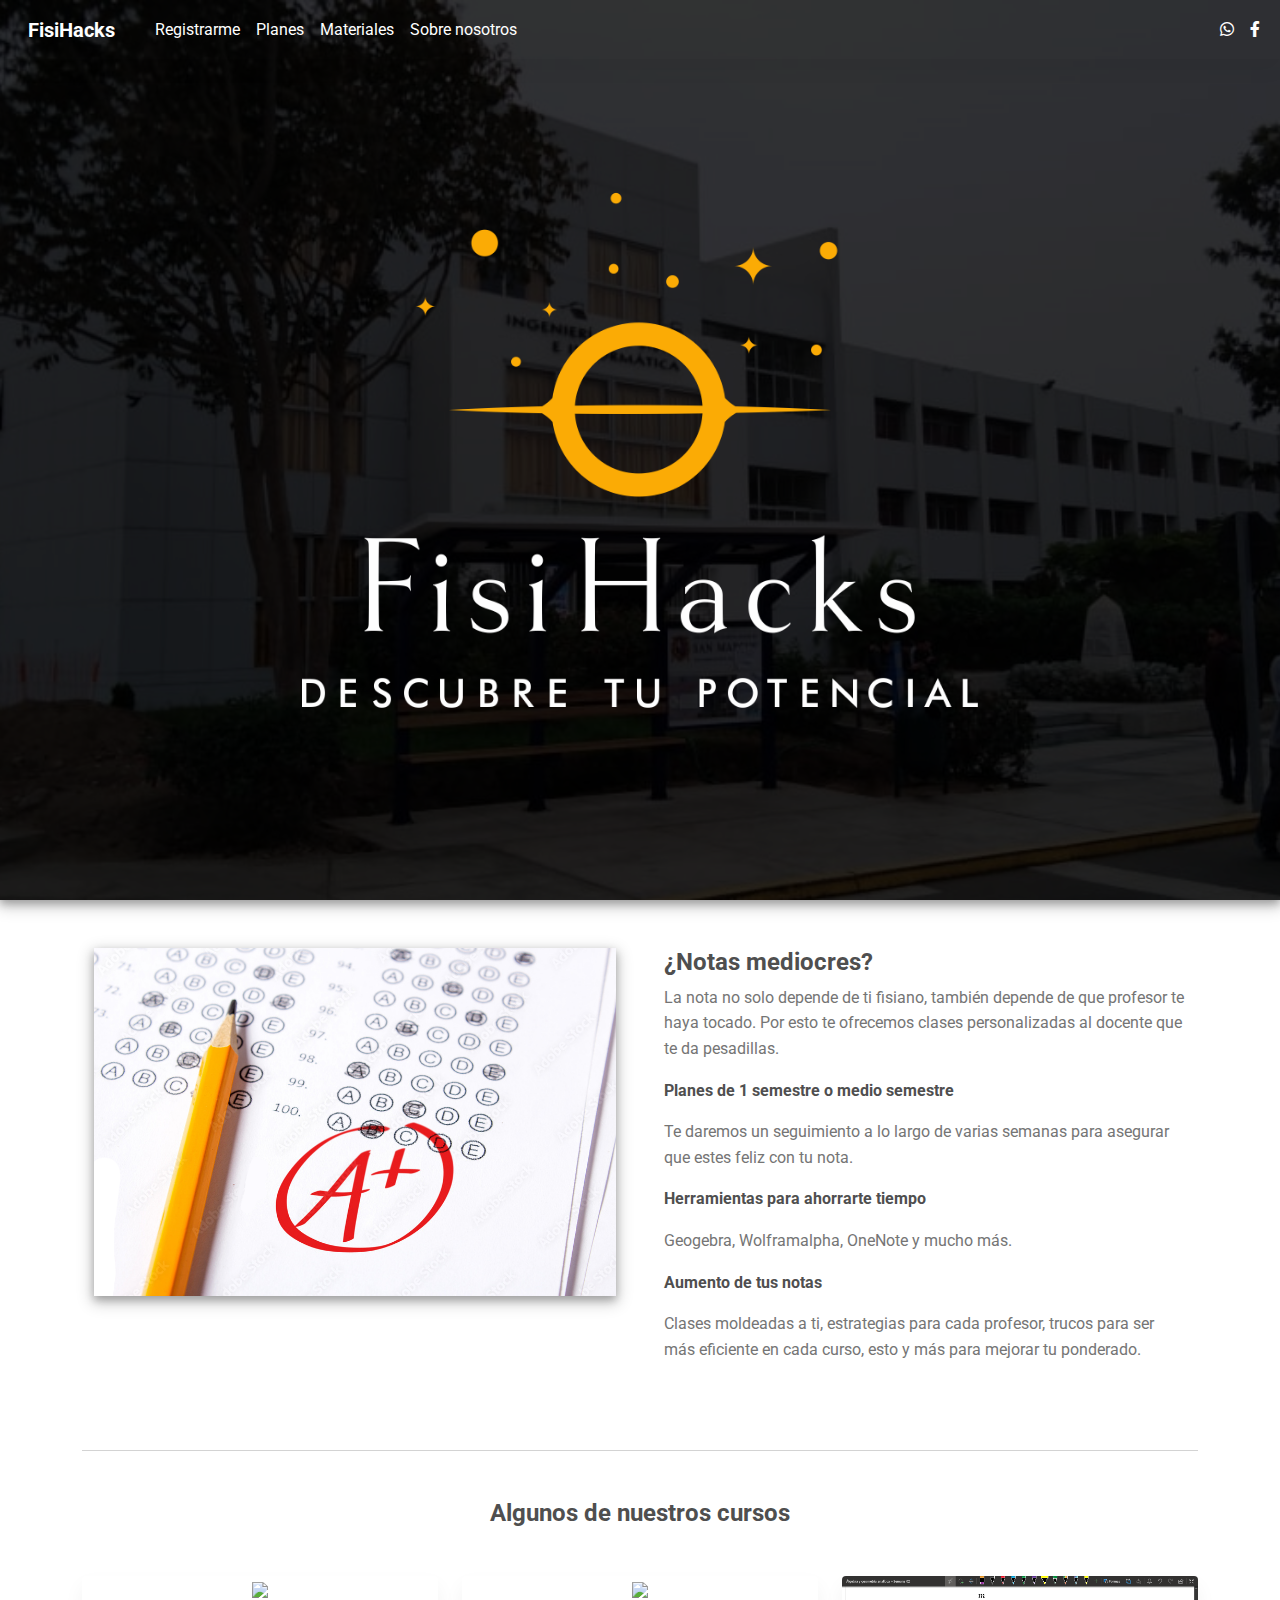
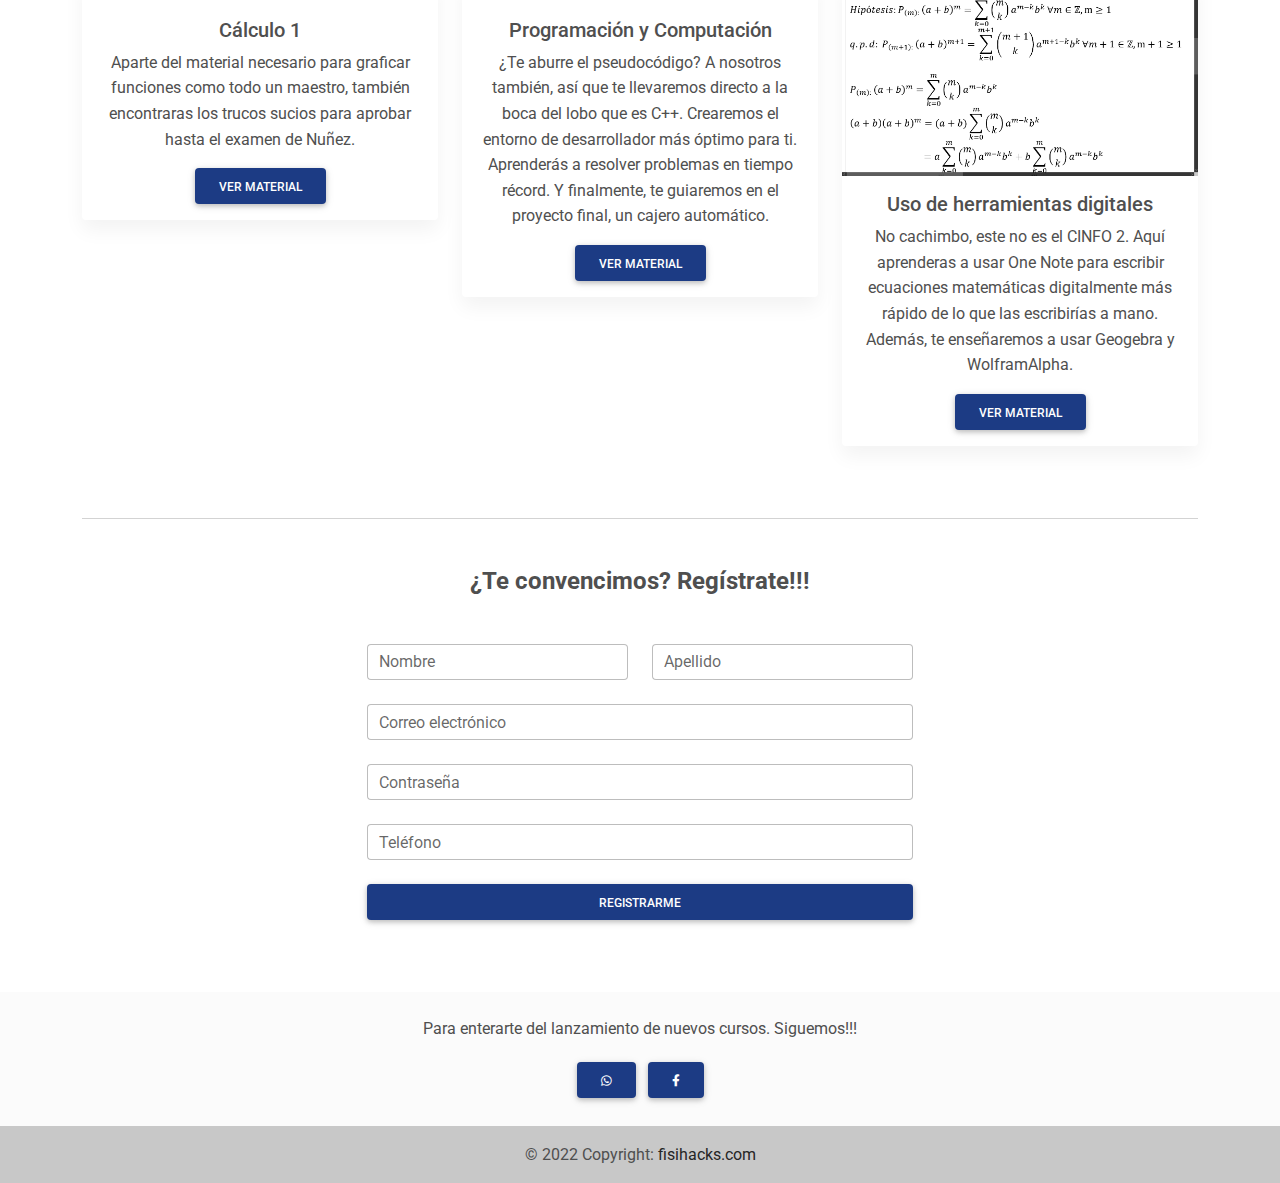
==== index.html @ 08a4823c "Removed the github logo and link" ====
<!DOCTYPE html>
<html lang="en">
  <head>
    <meta charset="UTF-8" />
    <meta
      name="viewport"
      content="width=device-width, initial-scale=1, shrink-to-fit=no"
    />
    <meta http-equiv="x-ua-compatible" content="ie=edge" />
    <title>FisiHacks</title>
    <!-- Favicon -->
    <link rel="icon" type="image/x-icon" href="img/favicon.ico" />
    <!-- Font Awesome -->
    <link
      rel="stylesheet"
      href="https://use.fontawesome.com/releases/v5.11.2/css/all.css"
    />
    <!-- Google Fonts Roboto -->
    <link
      rel="stylesheet"
      href="https://fonts.googleapis.com/css2?family=Roboto:wght@300;400;500;700&display=swap"
    />
    <!-- MDB -->
    <link rel="stylesheet" href="css/mdb.min.css" />
    <!-- Custom styles -->
    <link rel="stylesheet" href="css/style.css" />
  </head>
  <body>
    <!--Main Navigation-->
    <header>
      <style>
        #intro {
          background-image: url('img/Fisi_01.jpg');
          height: 100vh;
        }

        /* Height for devices larger than 576px */
        @media (min-width: 992px) {
          #intro {
            margin-top: -58.59px;
          }
        }

        .navbar .nav-link {
          color: #fff !important;
        }
      </style>

      <!-- Navbar -->
      <nav
        class="navbar navbar-expand-lg navbar-dark d-none d-lg-block"
        style="z-index: 2000"
      >
        <div class="container-fluid">
          <!-- Navbar brand -->
          <a class="navbar-brand nav-link" target="_blank" href="">
            <strong>FisiHacks</strong>
          </a>
          <button
            class="navbar-toggler"
            type="button"
            data-mdb-toggle="collapse"
            data-mdb-target="#navbarExample01"
            aria-controls="navbarExample01"
            aria-expanded="false"
            aria-label="Toggle navigation"
          >
            <i class="fas fa-bars"></i>
          </button>
          <div class="collapse navbar-collapse" id="navbarExample01">
            <ul class="navbar-nav me-auto mb-2 mb-lg-0">
              <li class="nav-item">
                <a class="nav-link" href="" rel="nofollow" target="_blank"
                  >Registrarme</a
                >
              </li>
              <li class="nav-item">
                <a class="nav-link" href="" target="_blank">Planes</a>
              </li>
              <li class="nav-item active">
                <a class="nav-link" aria-current="page" href="">Materiales</a>
              </li>
              <li class="nav-item">
                <a class="nav-link" href="" rel="nofollow" target="_blank"
                  >Sobre nosotros</a
                >
              </li>
            </ul>

            <ul class="navbar-nav d-flex flex-row">
              <!-- Icons -->
              <li class="nav-item me-3 me-lg-0">
                <a
                  class="nav-link"
                  href="https://chat.whatsapp.com/BIoM9AsCcpbEurdD3DkaoM"
                  rel="nofollow"
                  target="_blank"
                >
                  <i class="fab fa-whatsapp"></i>
                </a>
              </li>
              <li class="nav-item me-3 me-lg-0">
                <a class="nav-link" href="" rel="nofollow" target="_blank">
                  <i class="fab fa-facebook-f"></i>
                </a>
              </li>
              <!-- <li class="nav-item me-3 me-lg-0">
                <a
                  class="nav-link"
                  href="https://github.com/DivorcedLance/fisihacks"
                  rel="nofollow"
                  target="_blank"
                >
                  <i class="fab fa-github"></i>
                </a>
              </li> -->
            </ul>
          </div>
        </div>
      </nav>
      <!-- Navbar -->

      <!-- Background image -->
      <div id="intro" class="bg-image shadow-2-strong">
        <div class="mask" style="background-color: rgba(0, 0, 0, 0.8)">
          <div
            class="container d-flex align-items-center justify-content-center text-center h-100"
          >
            <div class="container">
              <img width="85%" src="img/FisiHacks_Logo_04.png" alt="" />
              <!-- <h1 class="mb-2">Fisihacks</h1>
              <h5 class="mb-4">Descubre tu potencial</h5> -->
              <!-- <a
                class="btn btn-outline-light btn-lg m-2"
                href=""
                role="button"
                rel="nofollow"
                target="_blank"
                >Registrarme</a
              > -->
              <!-- <a
                class="btn btn-outline-light btn-lg m-2"
                href=""
                target="_blank"
                role="button"
                >Ver material</a
              > -->
            </div>
          </div>
        </div>
      </div>
      <!-- Background image -->
    </header>
    <!--Main Navigation-->

    <!--Main layout-->
    <main class="mt-5">
      <div class="container">
        <!--Section: Content-->
        <section>
          <div class="row">
            <div class="col-md-6 gx-5 mb-4">
              <div
                class="bg-image hover-overlay ripple shadow-2-strong"
                data-mdb-ripple-color="light"
              >
                <img src="img/Aprobado.png" class="img-fluid" />
                <a href="">
                  <div
                    class="mask"
                    style="background-color: rgba(251, 251, 251, 0.15)"
                  ></div>
                </a>
              </div>
            </div>

            <div class="col-md-6 gx-5 mb-4">
              <h4><strong>¿Notas mediocres?</strong></h4>
              <p class="text-muted">
                La nota no solo depende de ti fisiano, también depende de que
                profesor te haya tocado. Por esto te ofrecemos clases
                personalizadas al docente que te da pesadillas.
              </p>
              <p><strong>Planes de 1 semestre o medio semestre</strong></p>
              <p class="text-muted">
                Te daremos un seguimiento a lo largo de varias semanas para
                asegurar que estes feliz con tu nota.
              </p>
              <p><strong>Herramientas para ahorrarte tiempo</strong></p>
              <p class="text-muted">
                Geogebra, Wolframalpha, OneNote y mucho más.
              </p>
              <p><strong>Aumento de tus notas</strong></p>
              <p class="text-muted">
                Clases moldeadas a ti, estrategias para cada profesor, trucos
                para ser más eficiente en cada curso, esto y más para mejorar tu
                ponderado.
              </p>
            </div>
          </div>
        </section>
        <!--Section: Content-->

        <hr class="my-5" />

        <!--Section: Content-->
        <section class="text-center">
          <h4 class="mb-5"><strong>Algunos de nuestros cursos</strong></h4>

          <div class="row">
            <div class="col-lg-4 col-md-12 mb-4">
              <div class="card">
                <div
                  class="bg-image hover-overlay ripple"
                  data-mdb-ripple-color="light"
                >
                  <img
                    src="https://infolibros.org/wp-content/uploads/2021/07/Libros-de-Calculo-Diferencial.jpg"
                    class="img-fluid"
                  />
                  <a
                    href="https://drive.google.com/file/d/1Hm5dFRKLoYEXFimtASjqqFKH6WL6PnWg/view?usp=sharing"
                    target="_blank"
                  >
                    <div
                      class="mask"
                      style="background-color: rgba(251, 251, 251, 0.15)"
                    ></div>
                  </a>
                </div>
                <div class="card-body">
                  <h5 class="card-title">Cálculo 1</h5>
                  <p class="card-text">
                    Aparte del material necesario para graficar funciones como
                    todo un maestro, también encontraras los trucos sucios para
                    aprobar hasta el examen de Nuñez.
                  </p>
                  <a
                    href="https://drive.google.com/file/d/1Hm5dFRKLoYEXFimtASjqqFKH6WL6PnWg/view?usp=sharing"
                    target="_blank"
                    class="btn btn-primary"
                    >Ver material</a
                  >
                </div>
              </div>
            </div>

            <div class="col-lg-4 col-md-6 mb-4">
              <div class="card">
                <div
                  class="bg-image hover-overlay ripple"
                  data-mdb-ripple-color="light"
                >
                  <img
                    src="https://i0.wp.com/imgs.hipertextual.com/wp-content/uploads/2019/05/hipertextual-cursos-online-gratis-aprender-programar-c-2019879376.jpg?fit=1500%2C1000&quality=50&strip=all&ssl=1"
                    class="img-fluid"
                  />
                  <a
                    href="https://drive.google.com/file/d/14FjlfsZc5AvbU9Iaonw8R_euKF20Tw_i/view?usp=sharing"
                    target="_blank"
                  >
                    <div
                      class="mask"
                      style="background-color: rgba(251, 251, 251, 0.15)"
                    ></div>
                  </a>
                </div>
                <div class="card-body">
                  <h5 class="card-title">Programación y Computación</h5>
                  <p class="card-text">
                    ¿Te aburre el pseudocódigo? A nosotros también, así que te
                    llevaremos directo a la boca del lobo que es C++. Crearemos
                    el entorno de desarrollador más óptimo para ti. Aprenderás a
                    resolver problemas en tiempo récord. Y finalmente, te
                    guiaremos en el proyecto final, un cajero automático.
                  </p>
                  <a
                    href="https://drive.google.com/file/d/14FjlfsZc5AvbU9Iaonw8R_euKF20Tw_i/view?usp=sharing"
                    target="_blank"
                    class="btn btn-primary"
                    >Ver material</a
                  >
                </div>
              </div>
            </div>

            <div class="col-lg-4 col-md-6 mb-4">
              <div class="card">
                <div
                  class="bg-image hover-overlay ripple"
                  data-mdb-ripple-color="light"
                >
                  <img src="img/OneNote.png" class="img-fluid" />
                  <a
                    href="https://drive.google.com/drive/folders/1W7O_yobjaJv3YjM_8ze2fglSR3cd8-m-?usp=share_link"
                    target="_blank"
                  >
                    <div
                      class="mask"
                      style="background-color: rgba(251, 251, 251, 0.15)"
                    ></div>
                  </a>
                </div>
                <div class="card-body">
                  <h5 class="card-title">Uso de herramientas digitales</h5>
                  <p class="card-text">
                    No cachimbo, este no es el CINFO 2. Aquí aprenderas a usar
                    One Note para escribir ecuaciones matemáticas digitalmente
                    más rápido de lo que las escribirías a mano. Además, te
                    enseñaremos a usar Geogebra y WolframAlpha.
                  </p>
                  <a
                    href="https://drive.google.com/drive/folders/1W7O_yobjaJv3YjM_8ze2fglSR3cd8-m-?usp=share_link"
                    target="_blank"
                    class="btn btn-primary"
                    >Ver material</a
                  >
                </div>
              </div>
            </div>
          </div>
        </section>
        <!--Section: Content-->

        <hr class="my-5" />

        <!--Section: Content-->
        <section class="mb-5">
          <h4 class="mb-5 text-center">
            <strong>¿Te convencimos? Regístrate!!!</strong>
          </h4>

          <div class="row d-flex justify-content-center">
            <div class="col-md-6">
              <form id="register-form">
                <!-- 2 column grid layout with text inputs for the first and last names -->
                <div class="row mb-4">
                  <div class="col">
                    <div class="form-outline">
                      <input
                        type="text"
                        id="form3Example1"
                        class="form-control"
                      />
                      <label class="form-label" for="form3Example1"
                        >Nombre</label
                      >
                    </div>
                  </div>
                  <div class="col">
                    <div class="form-outline">
                      <input
                        type="text"
                        id="form3Example2"
                        class="form-control"
                      />
                      <label class="form-label" for="form3Example2"
                        >Apellido</label
                      >
                    </div>
                  </div>
                </div>

                <!-- Email input -->
                <div class="form-outline mb-4">
                  <input type="email" id="form3Example3" class="form-control" />
                  <label class="form-label" for="form3Example3"
                    >Correo electrónico</label
                  >
                </div>

                <!-- Password input -->
                <div class="form-outline mb-4">
                  <input
                    type="password"
                    id="form3Example4"
                    class="form-control"
                  />
                  <label class="form-label" for="form3Example4"
                    >Contraseña</label
                  >
                </div>

                <!-- Phone Number input -->
                <div class="form-outline mb-4">
                  <input type="tel" id="form3Example5" class="form-control" />
                  <label class="form-label" for="form3Example4">Teléfono</label>
                </div>

                <!-- Checkbox -->
                <!-- <div class="form-check d-flex justify-content-center mb-4">
                  <input
                    class="form-check-input me-2"
                    type="checkbox"
                    value=""
                    id="form2Example3"
                    checked
                  />
                  <label class="form-check-label" for="form2Example3">
                    Subscribe to our newsletter
                  </label>
                </div> -->

                <!-- Submit button -->
                <button
                  type=""
                  onClick="document.getElementById('register-form').scrollIntoView();"
                  class="btn btn-primary btn-block mb-4"
                >
                  Registrarme
                </button>

                <!-- Register buttons -->
                <!-- <div class="text-center">
                  <p>or sign up with:</p>
                  <button
                    type="button"
                    class="btn btn-primary btn-floating mx-1"
                  >
                    <i class="fab fa-facebook-f"></i>
                  </button>

                  <button
                    type="button"
                    class="btn btn-primary btn-floating mx-1"
                  >
                    <i class="fab fa-google"></i>
                  </button>

                  <button
                    type="button"
                    class="btn btn-primary btn-floating mx-1"
                  >
                    <i class="fab fa-twitter"></i>
                  </button>

                  <button
                    type="button"
                    class="btn btn-primary btn-floating mx-1"
                  >
                    <i class="fab fa-github"></i>
                  </button>
                </div> -->
              </form>
            </div>
          </div>
        </section>
        <!--Section: Content-->
      </div>
    </main>
    <!--Main layout-->

    <!-- Footer -->
    <footer class="bg-light text-lg-start">
      <!-- <div class="py-4 text-center">
        <a
          role="button"
          class="btn btn-primary btn-lg m-2"
          href=""
          rel="nofollow"
          target="_blank"
        >
          Learn Bootstrap 5
        </a>
        <a
          role="button"
          class="btn btn-primary btn-lg m-2"
          href=""
          target="_blank"
        >
          Download MDB UI KIT
        </a>
      </div>

      <hr class="m-0" /> -->

      <div class="text-center py-4 align-items-center">
        <p>Para enterarte del lanzamiento de nuevos cursos. Siguemos!!!</p>
        <a
          href="https://chat.whatsapp.com/BIoM9AsCcpbEurdD3DkaoM"
          class="btn btn-primary m-1"
          role="button"
          rel="nofollow"
          target="_blank"
        >
          <i class="fab fa-whatsapp"></i>
        </a>
        <a
          href=""
          class="btn btn-primary m-1"
          role="button"
          rel="nofollow"
          target="_blank"
        >
          <i class="fab fa-facebook-f"></i>
        </a>
      </div>

      <!-- Copyright -->
      <div class="text-center p-3" style="background-color: rgba(0, 0, 0, 0.2)">
        © 2022 Copyright:
        <a class="text-dark" href="https://divorcedlance.github.io/fisihacks/"
          >fisihacks.com</a
        >
      </div>
      <!-- Copyright -->
    </footer>
    <!--Footer-->
    <!-- MDB -->
    <script type="text/javascript" src="js/mdb.min.js"></script>
    <!-- Custom scripts -->
    <script type="text/javascript" src="js/script.js"></script>
  </body>
</html>
---- css/style.css ----
.btn-primary {
    background-color: #1c3b84;
    border-color: #1c3b84;
    color: #fff;
};

.fisi-y {
    border-color: #f0ad4e;
    color: #f0ad4e;
}
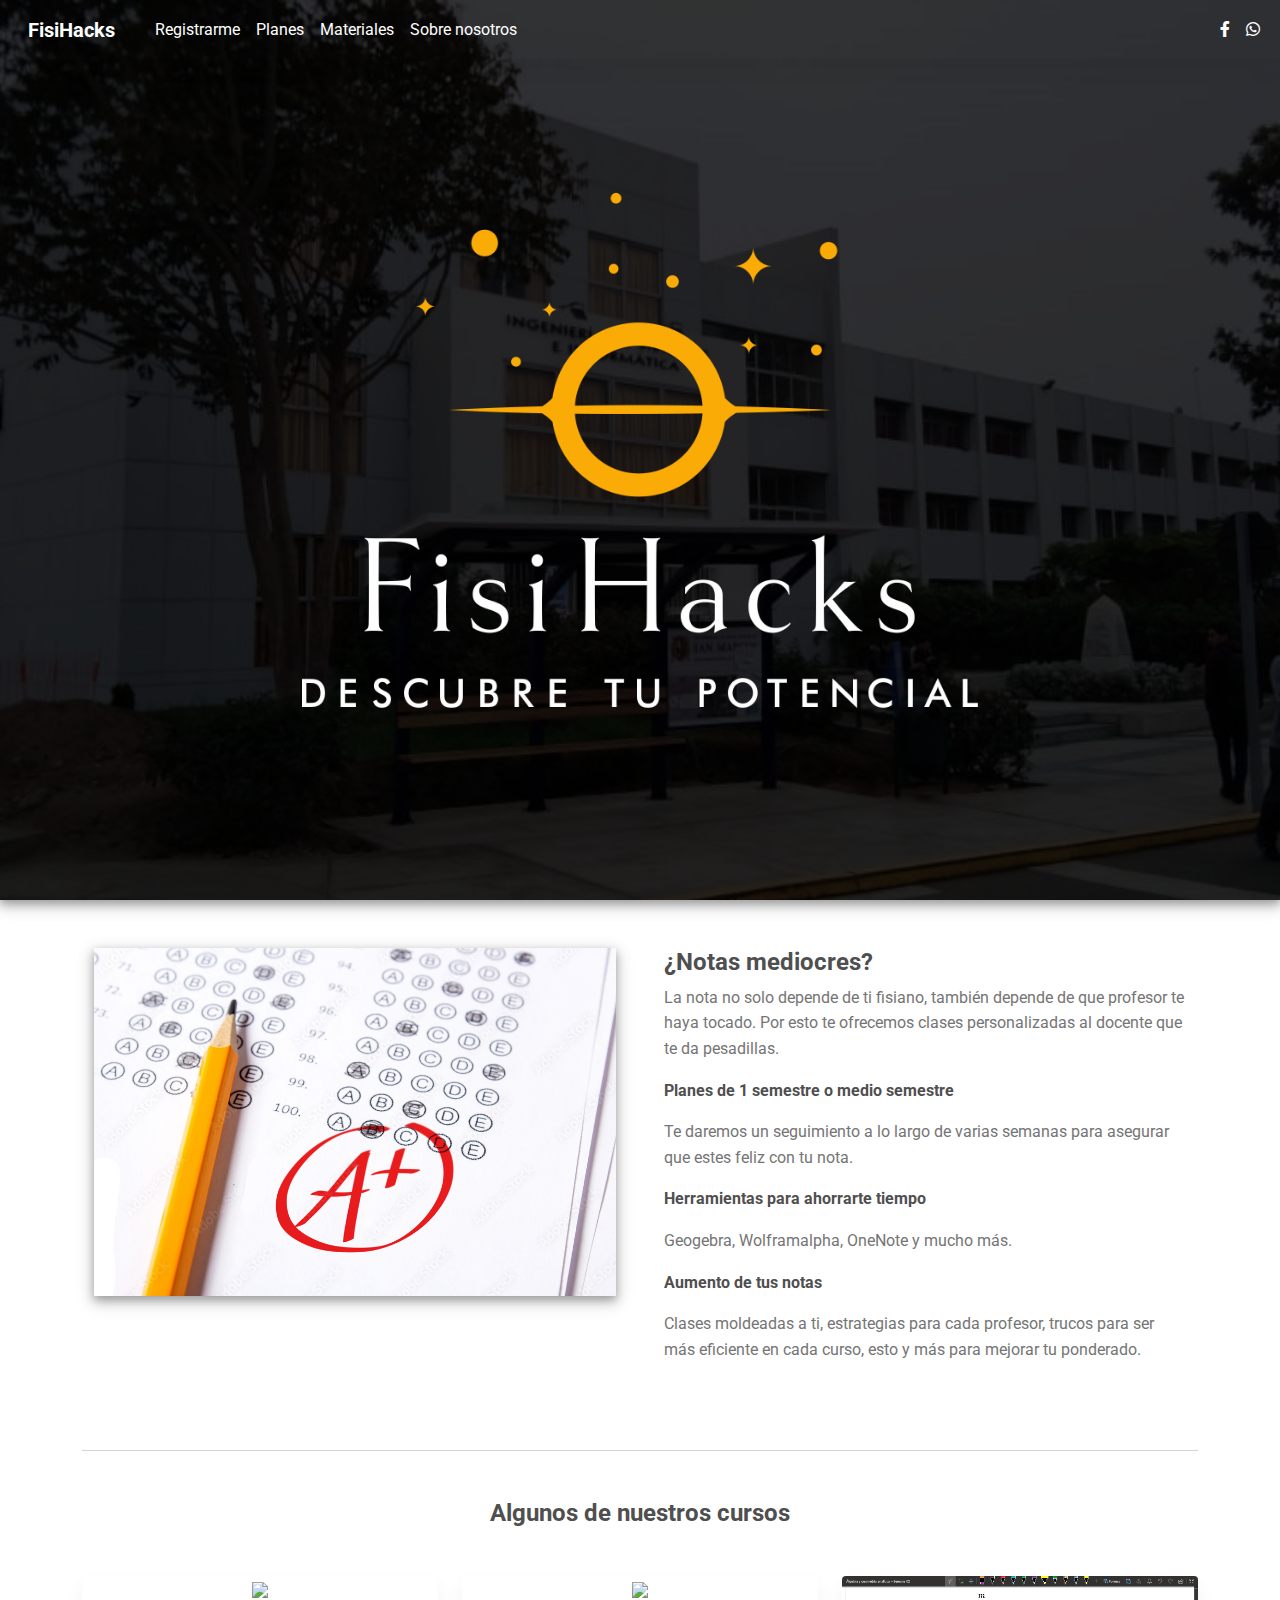
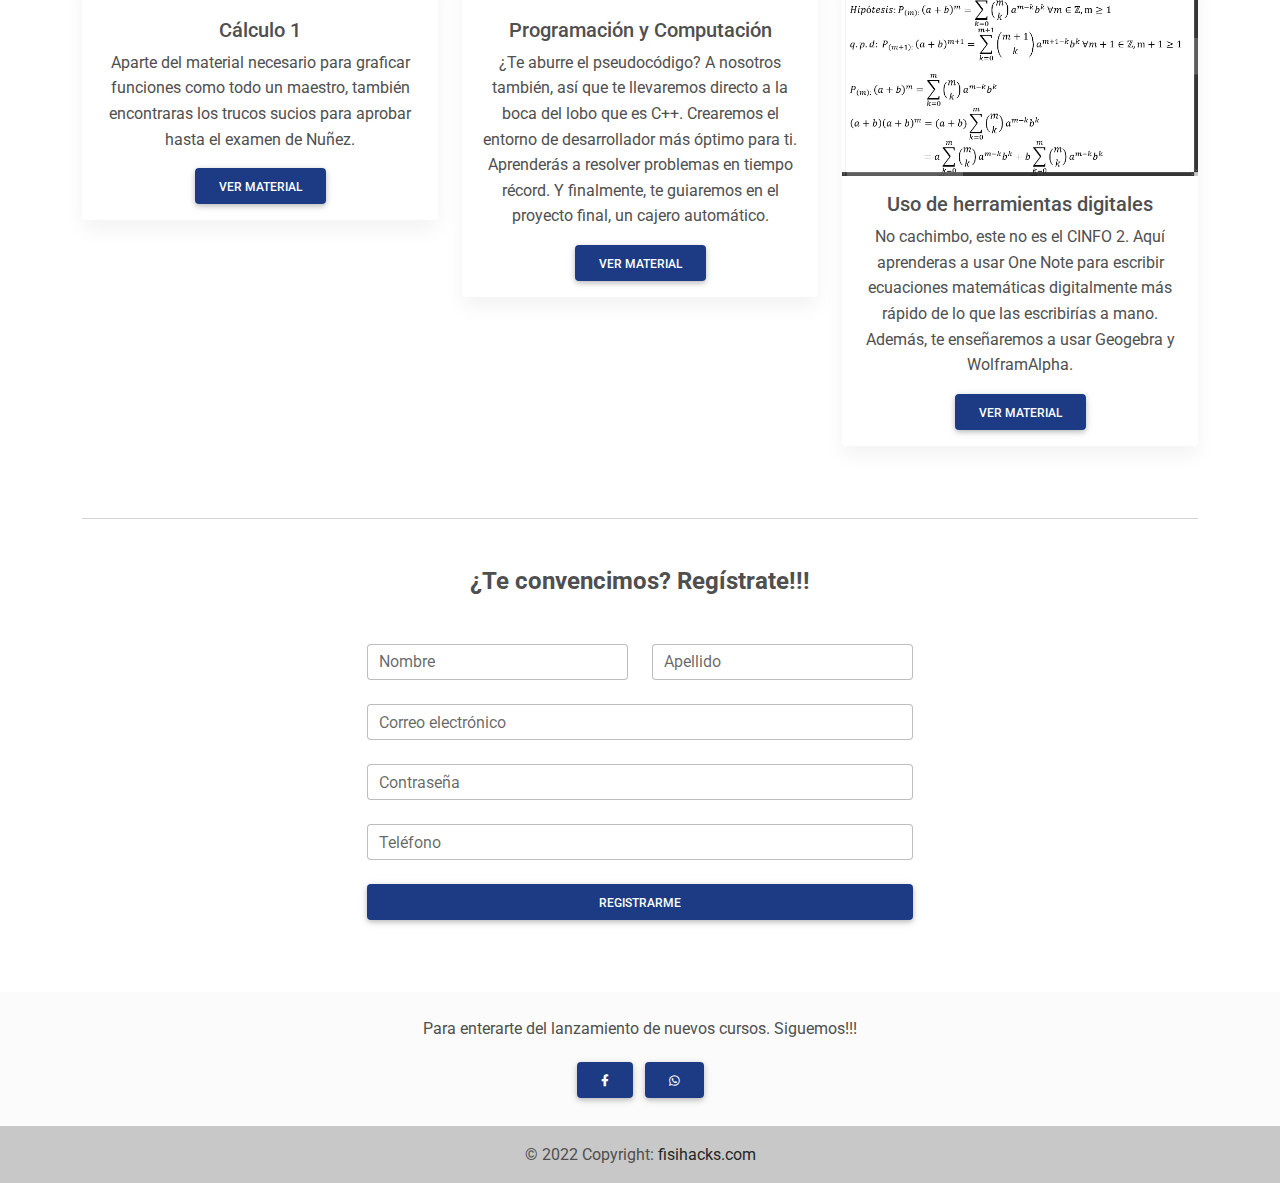
==== commit 61bbf32b: "modified the order of some icons" ====
--- a/index.html
+++ b/index.html
@@ -48,6 +48,7 @@
 
       <!-- Navbar -->
       <nav
+        id="main_header"
         class="navbar navbar-expand-lg navbar-dark d-none d-lg-block"
         style="z-index: 2000"
       >
@@ -90,6 +91,11 @@
             <ul class="navbar-nav d-flex flex-row">
               <!-- Icons -->
               <li class="nav-item me-3 me-lg-0">
+                <a class="nav-link" href="" rel="nofollow" target="_blank">
+                  <i class="fab fa-facebook-f"></i>
+                </a>
+              </li>
+              <li class="nav-item me-3 me-lg-0">
                 <a
                   class="nav-link"
                   href="https://chat.whatsapp.com/BIoM9AsCcpbEurdD3DkaoM"
@@ -97,11 +103,6 @@
                   target="_blank"
                 >
                   <i class="fab fa-whatsapp"></i>
-                </a>
-              </li>
-              <li class="nav-item me-3 me-lg-0">
-                <a class="nav-link" href="" rel="nofollow" target="_blank">
-                  <i class="fab fa-facebook-f"></i>
                 </a>
               </li>
               <!-- <li class="nav-item me-3 me-lg-0">
@@ -477,6 +478,15 @@
       <div class="text-center py-4 align-items-center">
         <p>Para enterarte del lanzamiento de nuevos cursos. Siguemos!!!</p>
         <a
+          href=""
+          class="btn btn-primary m-1"
+          role="button"
+          rel="nofollow"
+          target="_blank"
+        >
+          <i class="fab fa-facebook-f"></i>
+        </a>
+        <a
           href="https://chat.whatsapp.com/BIoM9AsCcpbEurdD3DkaoM"
           class="btn btn-primary m-1"
           role="button"
@@ -484,15 +494,6 @@
           target="_blank"
         >
           <i class="fab fa-whatsapp"></i>
-        </a>
-        <a
-          href=""
-          class="btn btn-primary m-1"
-          role="button"
-          rel="nofollow"
-          target="_blank"
-        >
-          <i class="fab fa-facebook-f"></i>
         </a>
       </div>
 
--- a/css/style.css
+++ b/css/style.css
@@ -7,4 +7,10 @@
 .fisi-y {
     border-color: #f0ad4e;
     color: #f0ad4e;
-}+}
+
+/* #main_header {
+    position: fixed;
+    top: 0;
+    z-index: 999;
+} */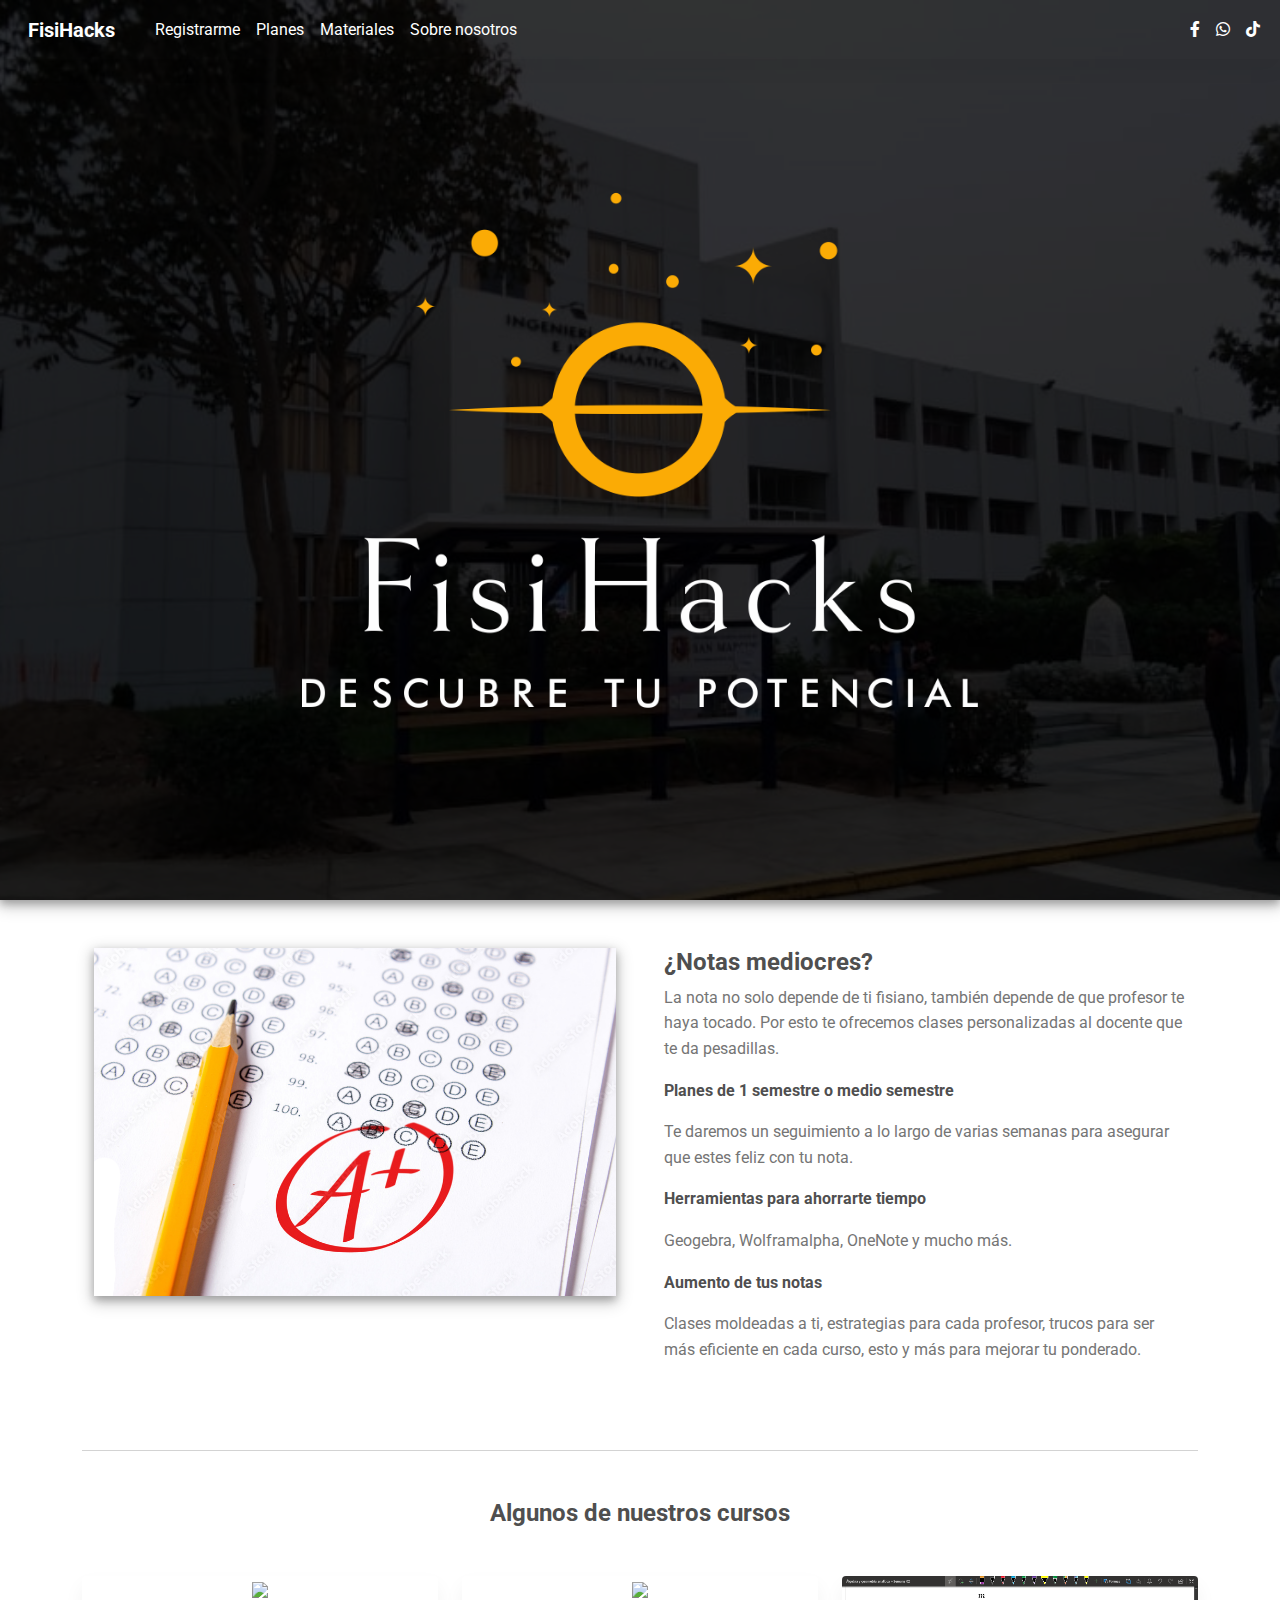
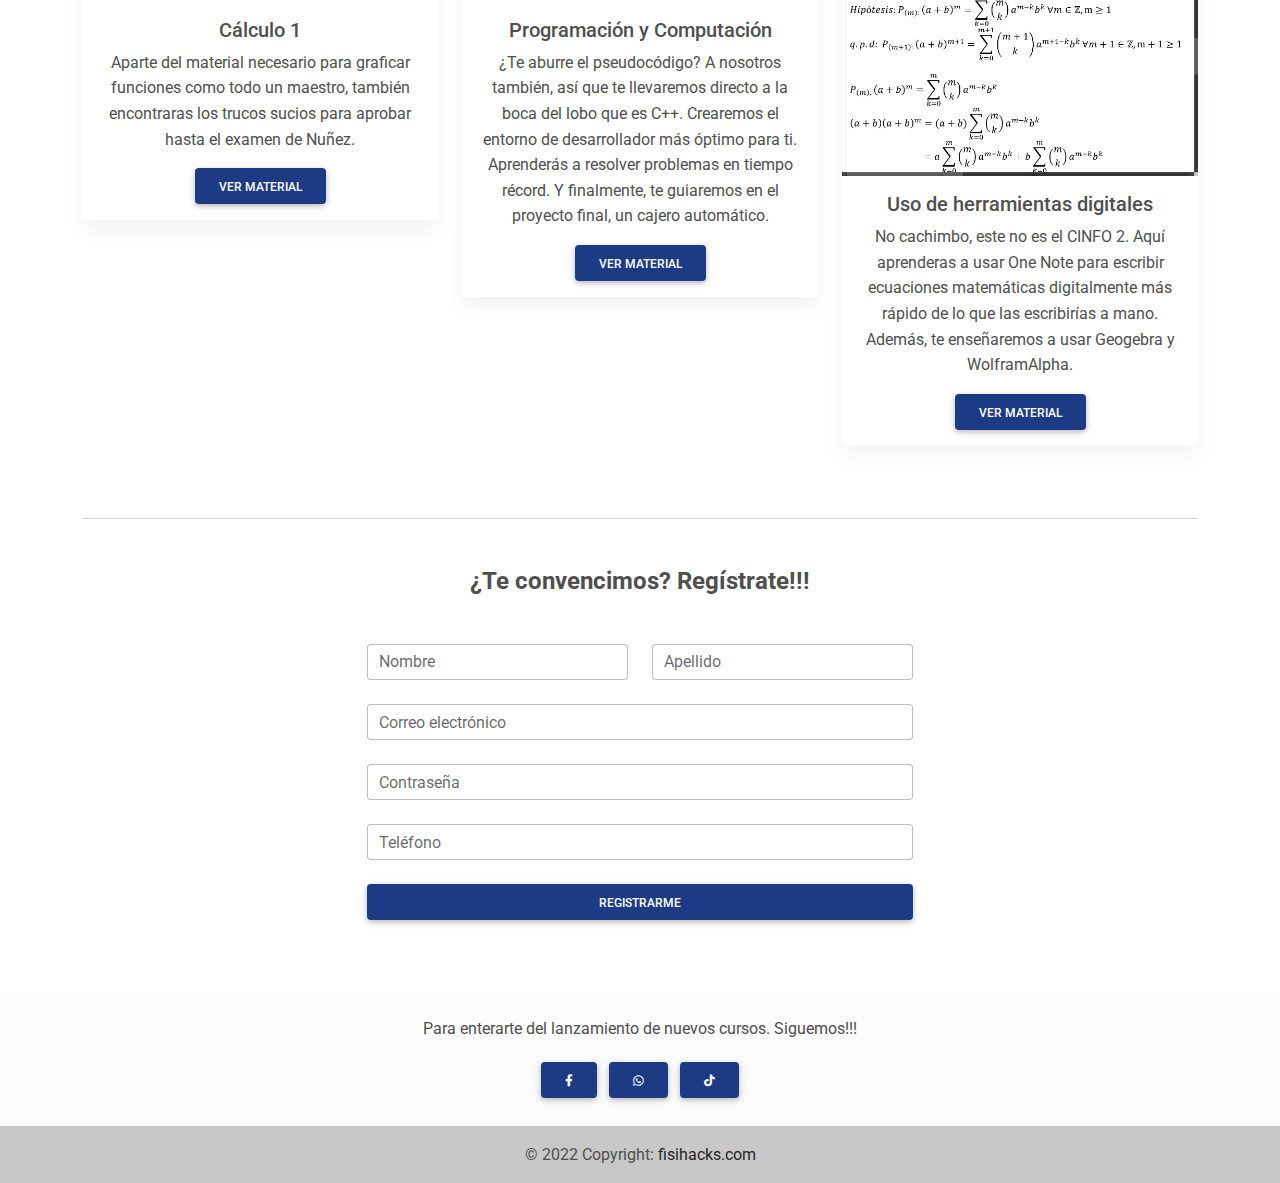
==== commit 65121b54: "Adding link of social media and adding tiktok buttons" ====
--- a/index.html
+++ b/index.html
@@ -20,6 +20,13 @@
       rel="stylesheet"
       href="https://fonts.googleapis.com/css2?family=Roboto:wght@300;400;500;700&display=swap"
     />
+    <link
+      rel="stylesheet"
+      href="https://cdnjs.cloudflare.com/ajax/libs/font-awesome/5.15.3/css/all.min.css"
+      integrity="sha512-iBBXm8fW90+nuLcSKlbmrPcLa0OT92xO1BIsZ+ywDWZCvqsWgccV3gFoRBv0z+8dLJgyAHIhR35VZc2oM/gI1w=="
+      crossorigin="anonymous"
+    />
+
     <!-- MDB -->
     <link rel="stylesheet" href="css/mdb.min.css" />
     <!-- Custom styles -->
@@ -91,7 +98,12 @@
             <ul class="navbar-nav d-flex flex-row">
               <!-- Icons -->
               <li class="nav-item me-3 me-lg-0">
-                <a class="nav-link" href="" rel="nofollow" target="_blank">
+                <a
+                  class="nav-link"
+                  href="https://www.facebook.com/people/FisiHacks/100088266984350/"
+                  rel="nofollow"
+                  target="_blank"
+                >
                   <i class="fab fa-facebook-f"></i>
                 </a>
               </li>
@@ -105,16 +117,16 @@
                   <i class="fab fa-whatsapp"></i>
                 </a>
               </li>
-              <!-- <li class="nav-item me-3 me-lg-0">
+              <li class="nav-item me-3 me-lg-0">
                 <a
                   class="nav-link"
-                  href="https://github.com/DivorcedLance/fisihacks"
+                  href="https://www.tiktok.com/@fisihacks"
                   rel="nofollow"
                   target="_blank"
                 >
-                  <i class="fab fa-github"></i>
+                  <i class="fab fa-tiktok"></i>
                 </a>
-              </li> -->
+              </li>
             </ul>
           </div>
         </div>
@@ -220,7 +232,7 @@
                     class="img-fluid"
                   />
                   <a
-                    href="https://drive.google.com/file/d/1Hm5dFRKLoYEXFimtASjqqFKH6WL6PnWg/view?usp=sharing"
+                    href="https://drive.google.com/file/d/1j5_R15vPRSOsxlQNTEM7g14RhHxA3-Py/view?usp=sharing"
                     target="_blank"
                   >
                     <div
@@ -237,7 +249,7 @@
                     aprobar hasta el examen de Nuñez.
                   </p>
                   <a
-                    href="https://drive.google.com/file/d/1Hm5dFRKLoYEXFimtASjqqFKH6WL6PnWg/view?usp=sharing"
+                    href="https://drive.google.com/file/d/1j5_R15vPRSOsxlQNTEM7g14RhHxA3-Py/view?usp=sharing"
                     target="_blank"
                     class="btn btn-primary"
                     >Ver material</a
@@ -495,6 +507,15 @@
         >
           <i class="fab fa-whatsapp"></i>
         </a>
+        <a
+          href="https://www.tiktok.com/@fisihacks"
+          class="btn btn-primary m-1"
+          role="button"
+          rel="nofollow"
+          target="_blank"
+        >
+          <i class="fab fa-tiktok"></i>
+        </a>
       </div>
 
       <!-- Copyright -->
--- a/css/style.css
+++ b/css/style.css
@@ -13,4 +13,27 @@
     position: fixed;
     top: 0;
     z-index: 999;
-} */+} */
+
+body::-webkit-scrollbar-track
+{
+	-webkit-box-shadow: inset 0 0 6px rgba(0,0,0,0.3);
+	background-color: #8b8b8b;
+}
+
+body::-webkit-scrollbar
+{
+	width: 6px;
+	background-color: #8b8b8b;
+}
+
+body::-webkit-scrollbar-thumb
+{
+	background-color: #000000;
+}
+
+/* .fa-tiktok {
+    color: #111111;
+    
+    filter: drop-shadow(2px 0px 0px #FD3E3E) drop-shadow(-2px -2px 0px #4DE8F4);
+  } */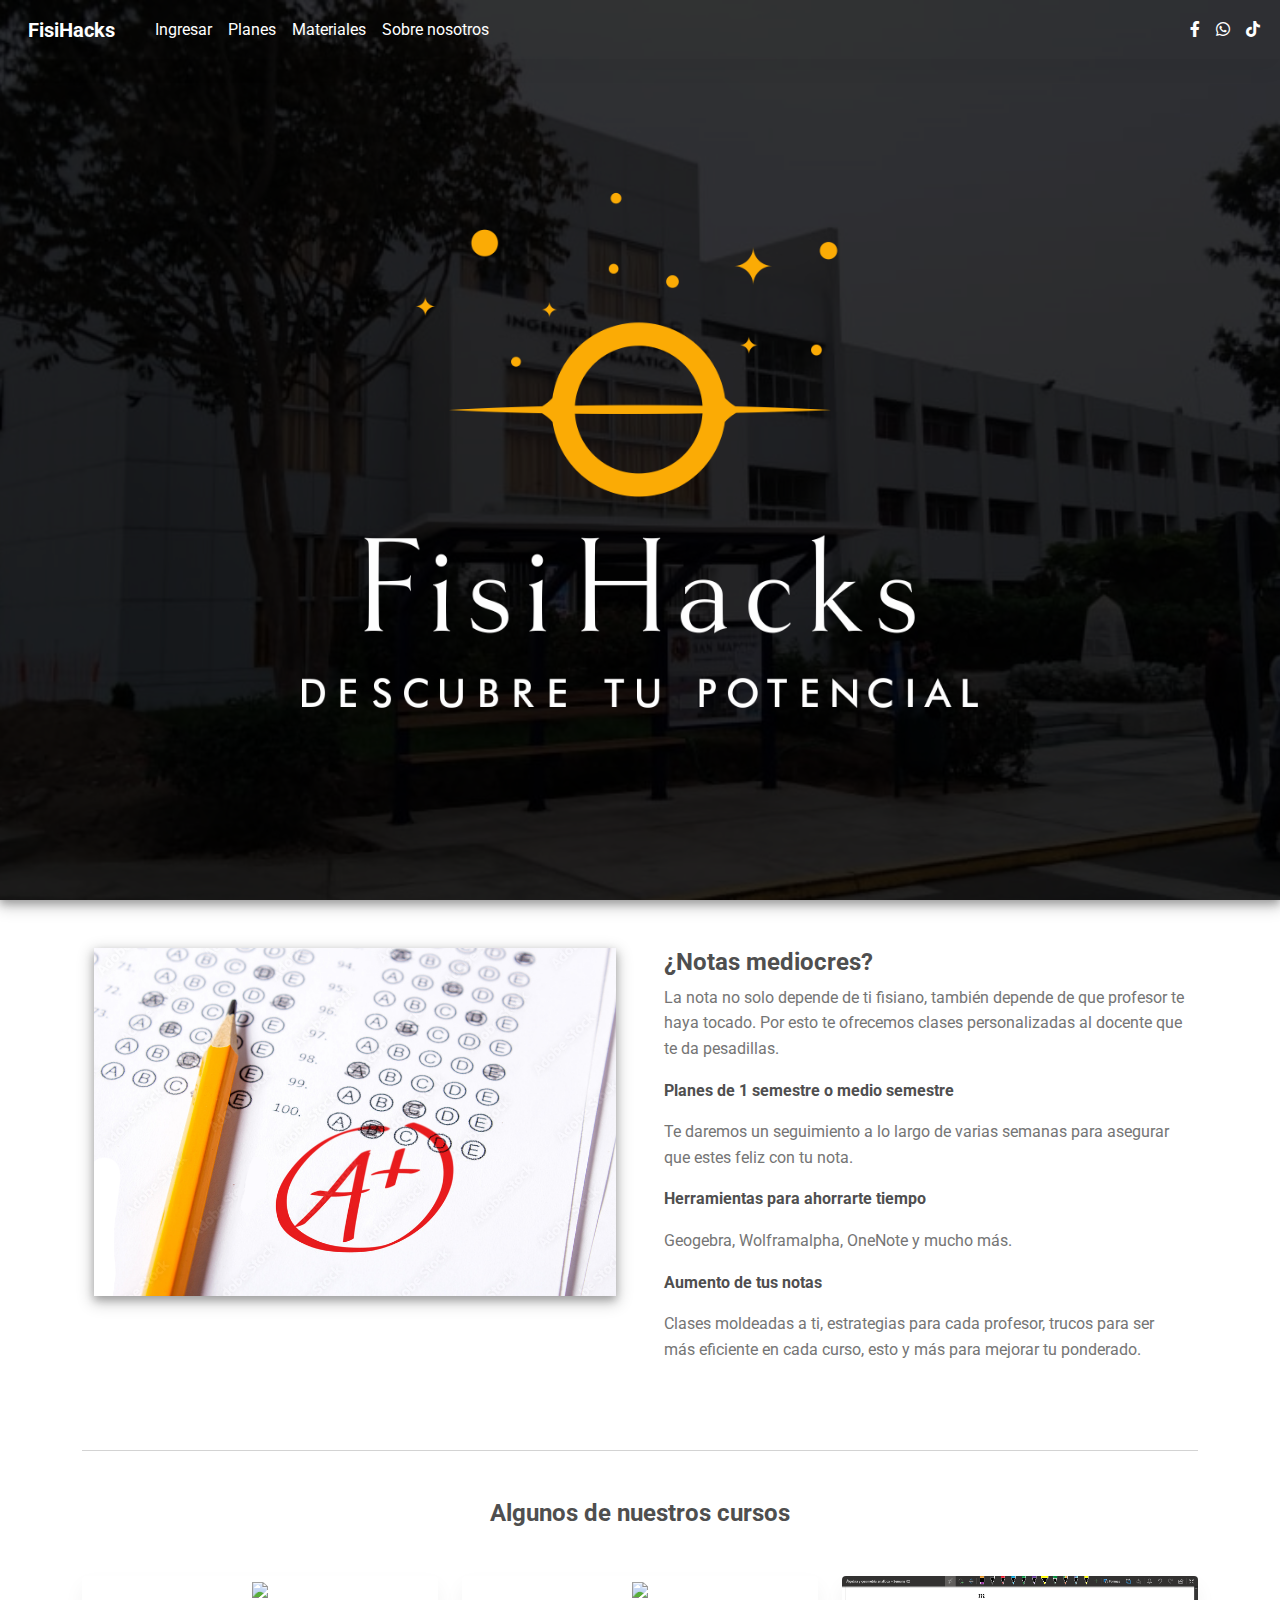
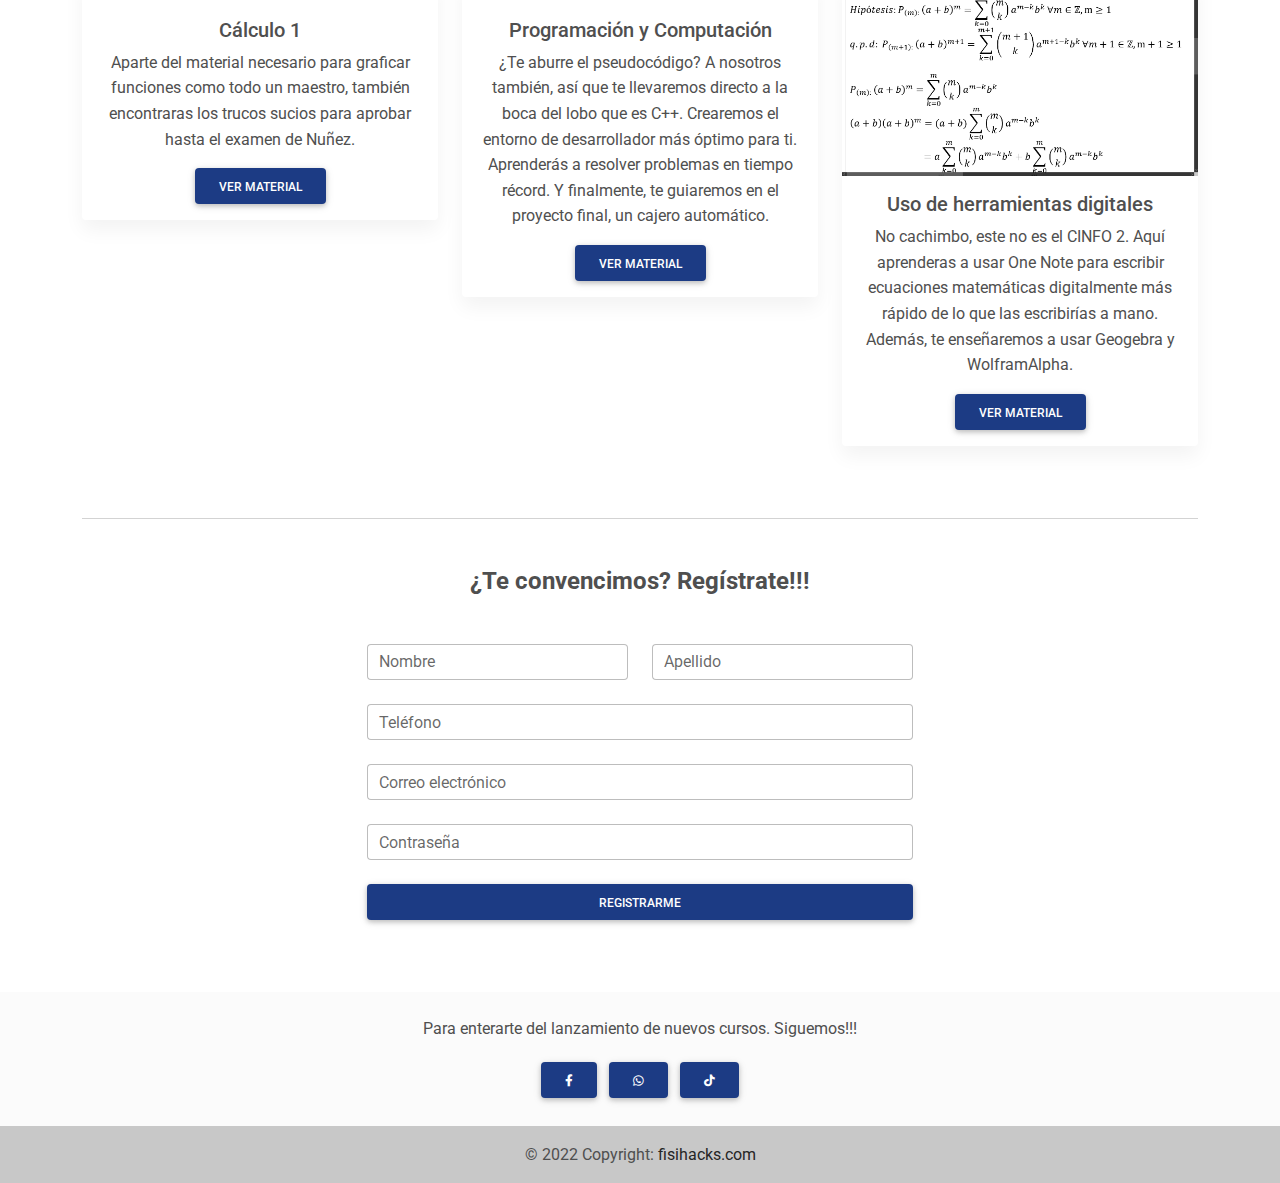
==== commit bcbfa5f0: "Fixing logo problem" ====
--- a/index.html
+++ b/index.html
@@ -26,7 +26,6 @@
       integrity="sha512-iBBXm8fW90+nuLcSKlbmrPcLa0OT92xO1BIsZ+ywDWZCvqsWgccV3gFoRBv0z+8dLJgyAHIhR35VZc2oM/gI1w=="
       crossorigin="anonymous"
     />
-
     <!-- MDB -->
     <link rel="stylesheet" href="css/mdb.min.css" />
     <!-- Custom styles -->
@@ -37,7 +36,7 @@
     <header>
       <style>
         #intro {
-          background-image: url('img/Fisi_01.jpg');
+          background-image: url('img/Fisi_background_01.jpg');
           height: 100vh;
         }
 
@@ -61,7 +60,7 @@
       >
         <div class="container-fluid">
           <!-- Navbar brand -->
-          <a class="navbar-brand nav-link" target="_blank" href="">
+          <a class="navbar-brand nav-link" href="">
             <strong>FisiHacks</strong>
           </a>
           <button
@@ -78,18 +77,24 @@
           <div class="collapse navbar-collapse" id="navbarExample01">
             <ul class="navbar-nav me-auto mb-2 mb-lg-0">
               <li class="nav-item">
-                <a class="nav-link" href="" rel="nofollow" target="_blank"
-                  >Registrarme</a
+                <a class="nav-link" href="login.html" rel="nofollow"
+                  >Ingresar</a
                 >
               </li>
               <li class="nav-item">
-                <a class="nav-link" href="" target="_blank">Planes</a>
+                <a class="nav-link" href="onprogress.html">Planes</a>
               </li>
               <li class="nav-item active">
-                <a class="nav-link" aria-current="page" href="">Materiales</a>
+                <a
+                  class="nav-link"
+                  aria-current="page"
+                  href="https://drive.google.com/drive/folders/1i6lGC59dPTChytb1AxdnDkibKsKeDvdb?usp=sharing"
+                  target="_blank"
+                  >Materiales</a
+                >
               </li>
               <li class="nav-item">
-                <a class="nav-link" href="" rel="nofollow" target="_blank"
+                <a class="nav-link" href="onprogress.html" rel="nofollow"
                   >Sobre nosotros</a
                 >
               </li>
@@ -140,24 +145,7 @@
             class="container d-flex align-items-center justify-content-center text-center h-100"
           >
             <div class="container">
-              <img width="85%" src="img/FisiHacks_Logo_04.png" alt="" />
-              <!-- <h1 class="mb-2">Fisihacks</h1>
-              <h5 class="mb-4">Descubre tu potencial</h5> -->
-              <!-- <a
-                class="btn btn-outline-light btn-lg m-2"
-                href=""
-                role="button"
-                rel="nofollow"
-                target="_blank"
-                >Registrarme</a
-              > -->
-              <!-- <a
-                class="btn btn-outline-light btn-lg m-2"
-                href=""
-                target="_blank"
-                role="button"
-                >Ver material</a
-              > -->
+              <img width="85%" src="img/FisiHacks_Logo_01.png" alt="" />
             </div>
           </div>
         </div>
@@ -169,7 +157,7 @@
     <!--Main layout-->
     <main class="mt-5">
       <div class="container">
-        <!--Section: Content-->
+        <!--Section: Section 01-->
         <section>
           <div class="row">
             <div class="col-md-6 gx-5 mb-4">
@@ -212,11 +200,11 @@
             </div>
           </div>
         </section>
-        <!--Section: Content-->
+        <!--Section: Section 01-->
 
         <hr class="my-5" />
 
-        <!--Section: Content-->
+        <!--Section: Courses-->
         <section class="text-center">
           <h4 class="mb-5"><strong>Algunos de nuestros cursos</strong></h4>
 
@@ -303,7 +291,10 @@
                   class="bg-image hover-overlay ripple"
                   data-mdb-ripple-color="light"
                 >
-                  <img src="img/OneNote.png" class="img-fluid" />
+                  <img
+                    src="img/Uso_de_herramientas_digitales_01.png"
+                    class="img-fluid"
+                  />
                   <a
                     href="https://drive.google.com/drive/folders/1W7O_yobjaJv3YjM_8ze2fglSR3cd8-m-?usp=share_link"
                     target="_blank"
@@ -333,11 +324,12 @@
             </div>
           </div>
         </section>
-        <!--Section: Content-->
+        <!--Section: Courses-->
 
         <hr class="my-5" />
 
-        <!--Section: Content-->
+        <!--Section: Form-->
+        <a id="register-section"></a>
         <section class="mb-5">
           <h4 class="mb-5 text-center">
             <strong>¿Te convencimos? Regístrate!!!</strong>
@@ -352,32 +344,41 @@
                     <div class="form-outline">
                       <input
                         type="text"
-                        id="form3Example1"
+                        id="first_name"
                         class="form-control"
+                        required
                       />
-                      <label class="form-label" for="form3Example1"
-                        >Nombre</label
-                      >
+                      <label class="form-label" for="first_name">Nombre</label>
                     </div>
                   </div>
                   <div class="col">
                     <div class="form-outline">
                       <input
                         type="text"
-                        id="form3Example2"
+                        id="last_name"
                         class="form-control"
+                        required
                       />
-                      <label class="form-label" for="form3Example2"
-                        >Apellido</label
-                      >
+                      <label class="form-label" for="last_name">Apellido</label>
                     </div>
                   </div>
                 </div>
 
+                <!-- Phone Number input -->
+                <div class="form-outline mb-4">
+                  <input type="tel" id="phone" class="form-control" required />
+                  <label class="form-label" for="phone">Teléfono</label>
+                </div>
+
                 <!-- Email input -->
                 <div class="form-outline mb-4">
-                  <input type="email" id="form3Example3" class="form-control" />
-                  <label class="form-label" for="form3Example3"
+                  <input
+                    type="email"
+                    id="email"
+                    class="form-control"
+                    required
+                  />
+                  <label class="form-label" for="email"
                     >Correo electrónico</label
                   >
                 </div>
@@ -386,38 +387,19 @@
                 <div class="form-outline mb-4">
                   <input
                     type="password"
-                    id="form3Example4"
+                    id="password"
                     class="form-control"
+                    required
                   />
-                  <label class="form-label" for="form3Example4"
-                    >Contraseña</label
-                  >
-                </div>
-
-                <!-- Phone Number input -->
-                <div class="form-outline mb-4">
-                  <input type="tel" id="form3Example5" class="form-control" />
-                  <label class="form-label" for="form3Example4">Teléfono</label>
-                </div>
-
-                <!-- Checkbox -->
-                <!-- <div class="form-check d-flex justify-content-center mb-4">
-                  <input
-                    class="form-check-input me-2"
-                    type="checkbox"
-                    value=""
-                    id="form2Example3"
-                    checked
-                  />
-                  <label class="form-check-label" for="form2Example3">
-                    Subscribe to our newsletter
-                  </label>
-                </div> -->
-
-                <!-- Submit button -->
+                  <label class="form-label" for="password">Contraseña</label>
+                </div>
+
+                <div id="alertPlaceholder"></div>
+
+                <!-- Register button -->
                 <button
-                  type=""
-                  onClick="document.getElementById('register-form').scrollIntoView();"
+                  id="register-button"
+                  type="submit"
                   class="btn btn-primary btn-block mb-4"
                 >
                   Registrarme
@@ -454,43 +436,22 @@
                     <i class="fab fa-github"></i>
                   </button>
                 </div> -->
+                <!-- Register buttons -->
               </form>
             </div>
           </div>
         </section>
-        <!--Section: Content-->
+        <!--Section: Form-->
       </div>
     </main>
     <!--Main layout-->
 
     <!-- Footer -->
     <footer class="bg-light text-lg-start">
-      <!-- <div class="py-4 text-center">
-        <a
-          role="button"
-          class="btn btn-primary btn-lg m-2"
-          href=""
-          rel="nofollow"
-          target="_blank"
-        >
-          Learn Bootstrap 5
-        </a>
-        <a
-          role="button"
-          class="btn btn-primary btn-lg m-2"
-          href=""
-          target="_blank"
-        >
-          Download MDB UI KIT
-        </a>
-      </div>
-
-      <hr class="m-0" /> -->
-
       <div class="text-center py-4 align-items-center">
         <p>Para enterarte del lanzamiento de nuevos cursos. Siguemos!!!</p>
         <a
-          href=""
+          href="https://www.facebook.com/people/FisiHacks/100088266984350/"
           class="btn btn-primary m-1"
           role="button"
           rel="nofollow"
@@ -528,9 +489,20 @@
       <!-- Copyright -->
     </footer>
     <!--Footer-->
+
+    <!-- Firesbase Scripts -->
+    <script type="module" src="js/firebase.js"></script>
+    <script type="module" src="js/firestore.js"></script>
+    <!-- Bootstrap 5.2 Scripts-->
+    <script
+      src="https://cdn.jsdelivr.net/npm/bootstrap@5.2.1/dist/js/bootstrap.bundle.min.js"
+      integrity="sha384-u1OknCvxWvY5kfmNBILK2hRnQC3Pr17a+RTT6rIHI7NnikvbZlHgTPOOmMi466C8"
+      crossorigin="anonymous"
+    ></script>
     <!-- MDB -->
     <script type="text/javascript" src="js/mdb.min.js"></script>
     <!-- Custom scripts -->
+    <script type="module" src="js/app.js"></script>
     <script type="text/javascript" src="js/script.js"></script>
   </body>
 </html>
